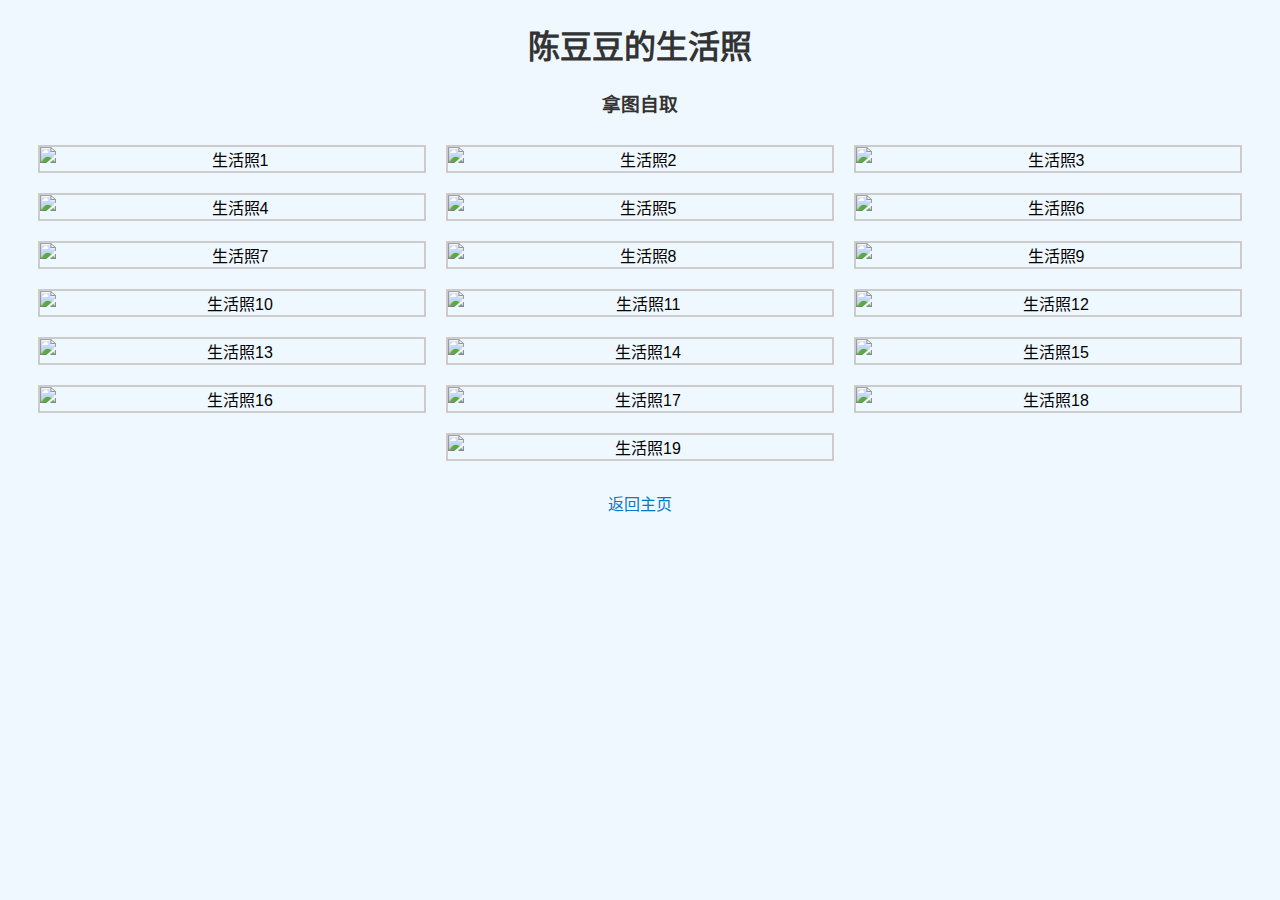
==== life-photos.html @ 1bc97f2d "Add files via upload" ====
<!DOCTYPE html>
<html lang="zh-CN">
<head>
    <meta charset="UTF-8">
    <title>陈豆豆的生活照</title>
    <link rel="stylesheet" href="style.css">
</head>
<body>
    <h1>陈豆豆的生活照</h1>
    <!-- 图片画廊 -->
    <section id="1">
        <h3>拿图自取</h3>
    </section>
    <div class="gallery">
        <img src="images/微信图片_20241001190007.jpg" alt="生活照1">
        <img src="images/微信图片_20241001185925.jpg" alt="生活照2">
        <img src="images/微信图片_20241001185944.jpg" alt="生活照3">
        <img src="images/微信图片_20241001185958.jpg" alt="生活照4">
        <img src="images/微信图片_20241001190003.jpg" alt="生活照5">
        <img src="images/微信图片_20241001190012.jpg" alt="生活照6">
        <img src="images/微信图片_20241001190029.jpg" alt="生活照7">
        <img src="images/微信图片_20241001190033.jpg" alt="生活照8">
        <img src="images/微信图片_20241001190037.jpg" alt="生活照9">
        <img src="images/微信图片_20241001190040.jpg" alt="生活照10">
        <img src="images/微信图片_20241001190043.jpg" alt="生活照11">
        <img src="images/微信图片_20241001190053.jpg" alt="生活照12">
        <img src="images/微信图片_20241001190103.jpg" alt="生活照13">
        <img src="images/微信图片_20241001190126.jpg" alt="生活照14">
        <img src="images/微信图片_20241001190137.jpg" alt="生活照15">
        <img src="images/微信图片_20241001190755.jpg" alt="生活照16">
        <img src="images/微信图片_20241001190758.jpg" alt="生活照17">
        <img src="images/微信图片_20241001190800.jpg" alt="生活照18">
        <img src="images/微信图片_20241001190803.jpg" alt="生活照19">
        <!-- 更多图片 -->
    </div>
    <!-- 返回按钮 -->
    <a href="main.html">返回主页</a>
</body>
</html>
---- style.css ----
/* 通用样式 */
body {
    font-family: '微软雅黑', sans-serif;
    margin: 0;
    padding: 0;
    background-color: #f0f8ff; /* 淡蓝色背景 */
    text-align: center;
}

/* 标题样式 */
h1, h2, h3 {
    text-align: center;
    color: #333;
}

/* 介绍区域 */
#introduction {
    padding: 50px;
    background-color: #e6f7ff; /* 浅蓝色背景 */
}

/* 作品集样式 */
#portfolio {
    padding: 50px;
}

.portfolio-items {
    display: flex;
    justify-content: space-around;
}

.portfolio-items .item {
    width: 30%;
    text-align: center;
    background-color: #fff;
    padding: 20px;
    transition: transform 0.3s;
}

/* 悬停效果 */
.portfolio-items .item:hover {
    transform: translateY(-10px);
}

/* 图片画廊样式 */
.gallery {
    display: flex;
    flex-wrap: wrap;
    justify-content: center;
}

.gallery img {
    width: 30%;
    margin: 10px;
    border: 2px solid #ccc;
}

/* 底部样式 */
footer {
    background-color: #e6f7ff;
    padding: 20px;
    text-align: center;
}

/* 登录页面样式 */
.login-container {
    width: 300px;
    margin: 100px auto;
    text-align: center;
}

.login-container input {
    width: 80%;
    padding: 10px;
    margin: 10px 0;
}

.login-container button {
    padding: 10px 20px;
}

/* 返回按钮样式 */
a {
    display: inline-block;
    margin: 20px;
    color: #007acc;
    text-decoration: none;
}

/* 链接悬停效果 */
a:hover {
    text-decoration: underline;
}

.video-container {
    display: inline-block; /* 保持视频为块级元素并居中 */
    margin-bottom: 20px; /* 让视频之间有一些间距 */
}
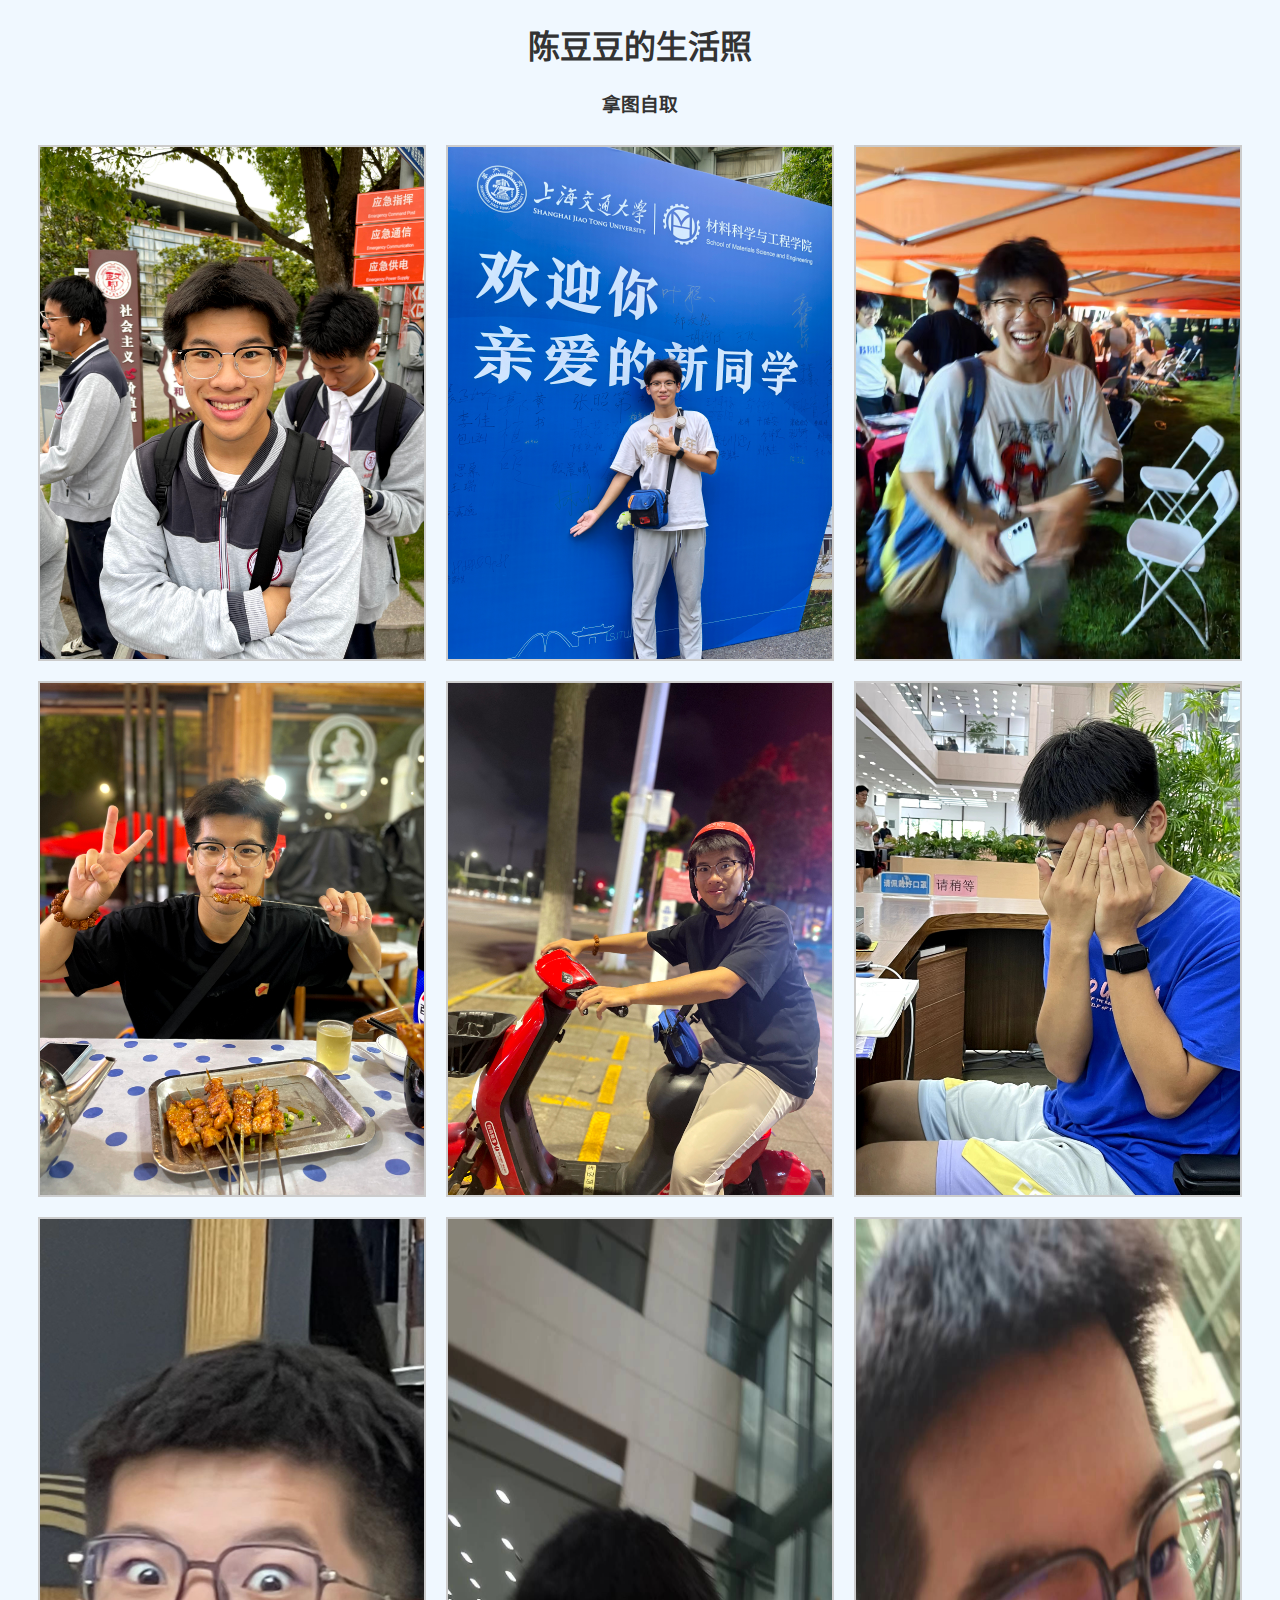
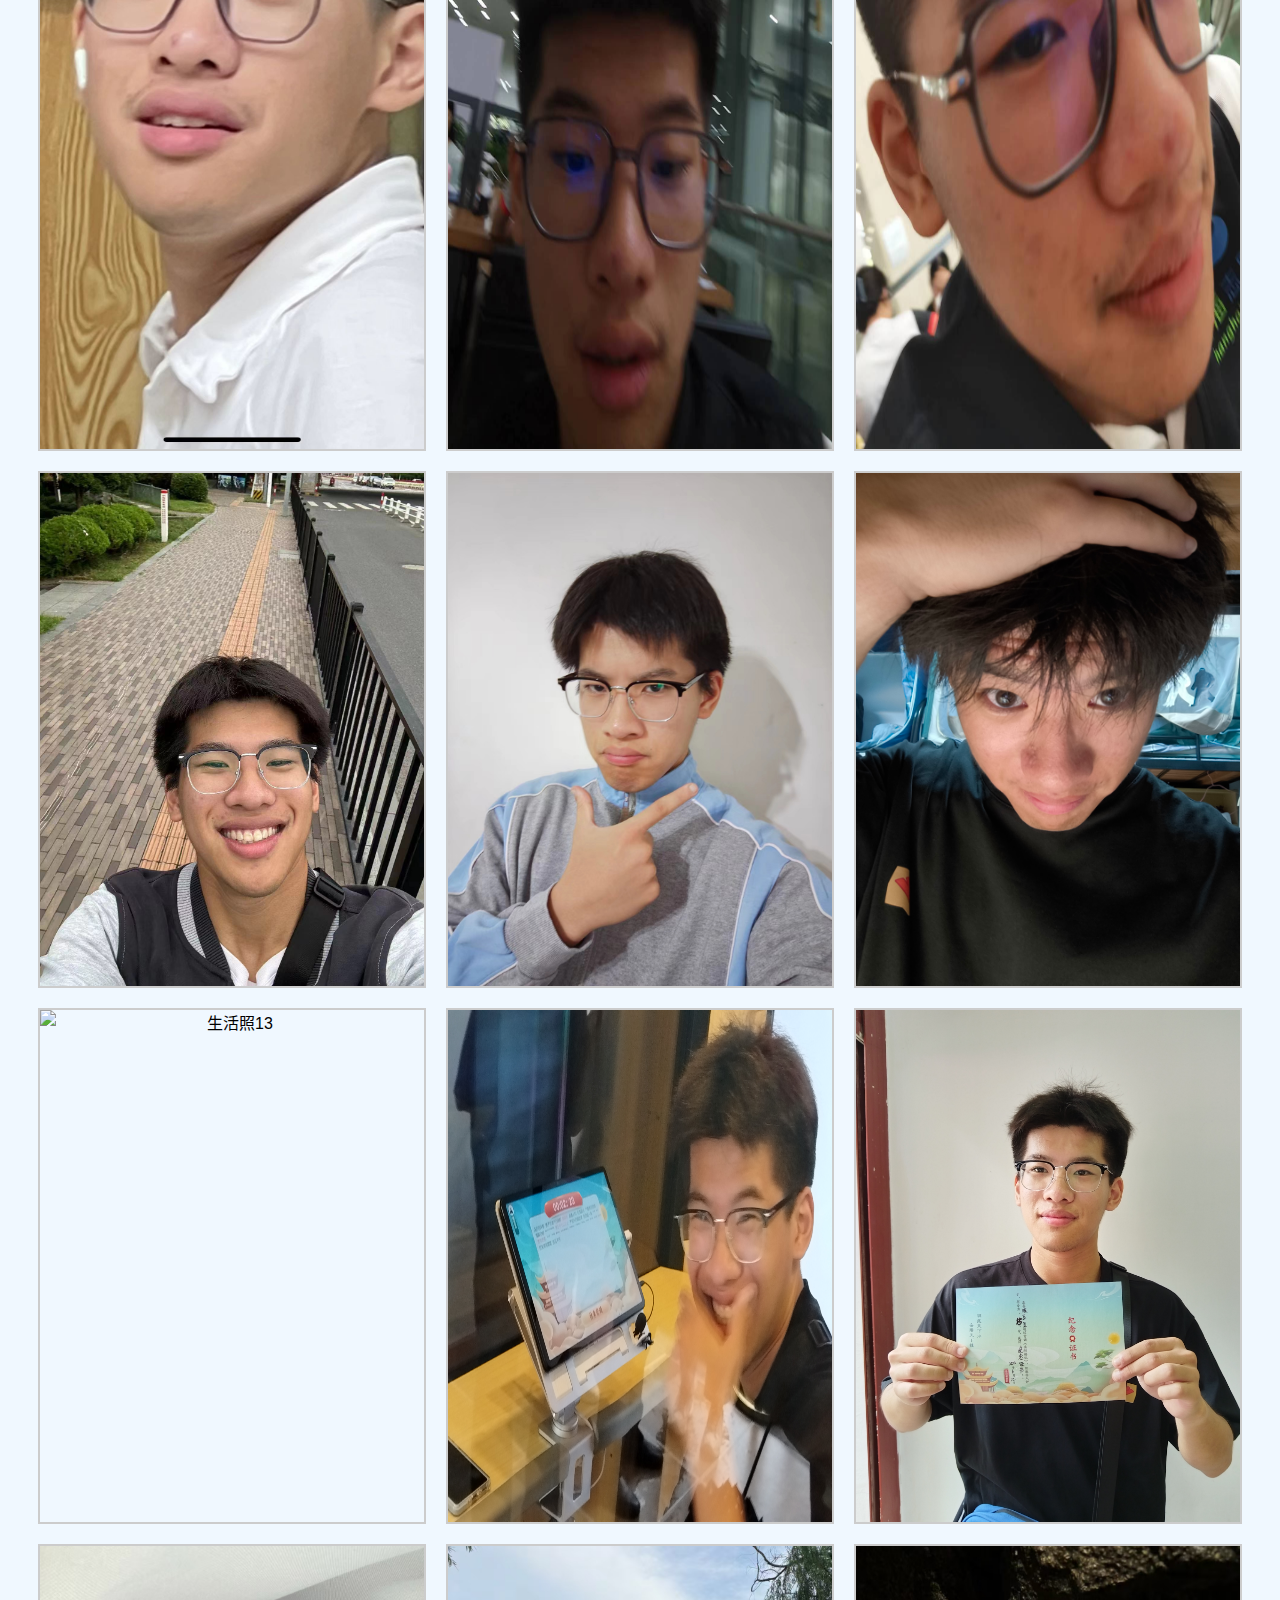
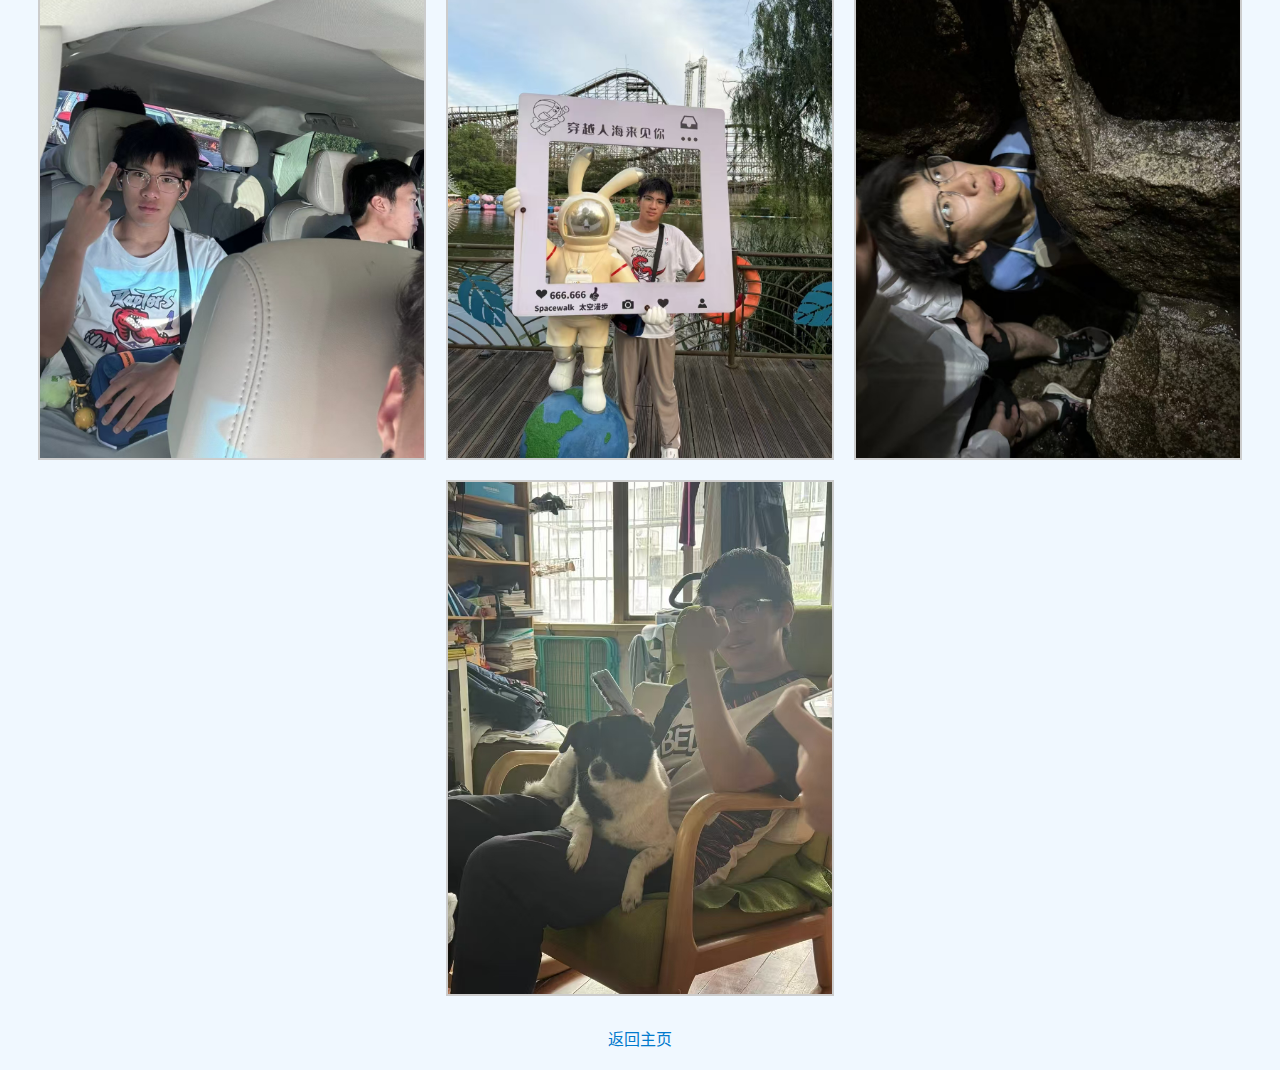
==== commit b17e0105: "Update life-photos.html" ====
--- a/life-photos.html
+++ b/life-photos.html
@@ -12,25 +12,25 @@
         <h3>拿图自取</h3>
     </section>
     <div class="gallery">
-        <img src="images/微信图片_20241001190007.jpg" alt="生活照1">
-        <img src="images/微信图片_20241001185925.jpg" alt="生活照2">
-        <img src="images/微信图片_20241001185944.jpg" alt="生活照3">
-        <img src="images/微信图片_20241001185958.jpg" alt="生活照4">
-        <img src="images/微信图片_20241001190003.jpg" alt="生活照5">
-        <img src="images/微信图片_20241001190012.jpg" alt="生活照6">
-        <img src="images/微信图片_20241001190029.jpg" alt="生活照7">
-        <img src="images/微信图片_20241001190033.jpg" alt="生活照8">
-        <img src="images/微信图片_20241001190037.jpg" alt="生活照9">
-        <img src="images/微信图片_20241001190040.jpg" alt="生活照10">
-        <img src="images/微信图片_20241001190043.jpg" alt="生活照11">
-        <img src="images/微信图片_20241001190053.jpg" alt="生活照12">
-        <img src="images/微信图片_20241001190103.jpg" alt="生活照13">
-        <img src="images/微信图片_20241001190126.jpg" alt="生活照14">
-        <img src="images/微信图片_20241001190137.jpg" alt="生活照15">
-        <img src="images/微信图片_20241001190755.jpg" alt="生活照16">
-        <img src="images/微信图片_20241001190758.jpg" alt="生活照17">
-        <img src="images/微信图片_20241001190800.jpg" alt="生活照18">
-        <img src="images/微信图片_20241001190803.jpg" alt="生活照19">
+        <img src="微信图片_20241001190007.jpg" alt="生活照1">
+        <img src="微信图片_20241001185925.jpg" alt="生活照2">
+        <img src="微信图片_20241001185944.jpg" alt="生活照3">
+        <img src="微信图片_20241001185958.jpg" alt="生活照4">
+        <img src="微信图片_20241001190003.jpg" alt="生活照5">
+        <img src="微信图片_20241001190012.jpg" alt="生活照6">
+        <img src="微信图片_20241001190029.jpg" alt="生活照7">
+        <img src="微信图片_20241001190033.jpg" alt="生活照8">
+        <img src="微信图片_20241001190037.jpg" alt="生活照9">
+        <img src="微信图片_20241001190040.jpg" alt="生活照10">
+        <img src="微信图片_20241001190043.jpg" alt="生活照11">
+        <img src="微信图片_20241001190053.jpg" alt="生活照12">
+        <img src="微信图片_20241001190103.jpg" alt="生活照13">
+        <img src="微信图片_20241001190126.jpg" alt="生活照14">
+        <img src="微信图片_20241001190137.jpg" alt="生活照15">
+        <img src="微信图片_20241001190755.jpg" alt="生活照16">
+        <img src="微信图片_20241001190758.jpg" alt="生活照17">
+        <img src="微信图片_20241001190800.jpg" alt="生活照18">
+        <img src="微信图片_20241001190803.jpg" alt="生活照19">
         <!-- 更多图片 -->
     </div>
     <!-- 返回按钮 -->
